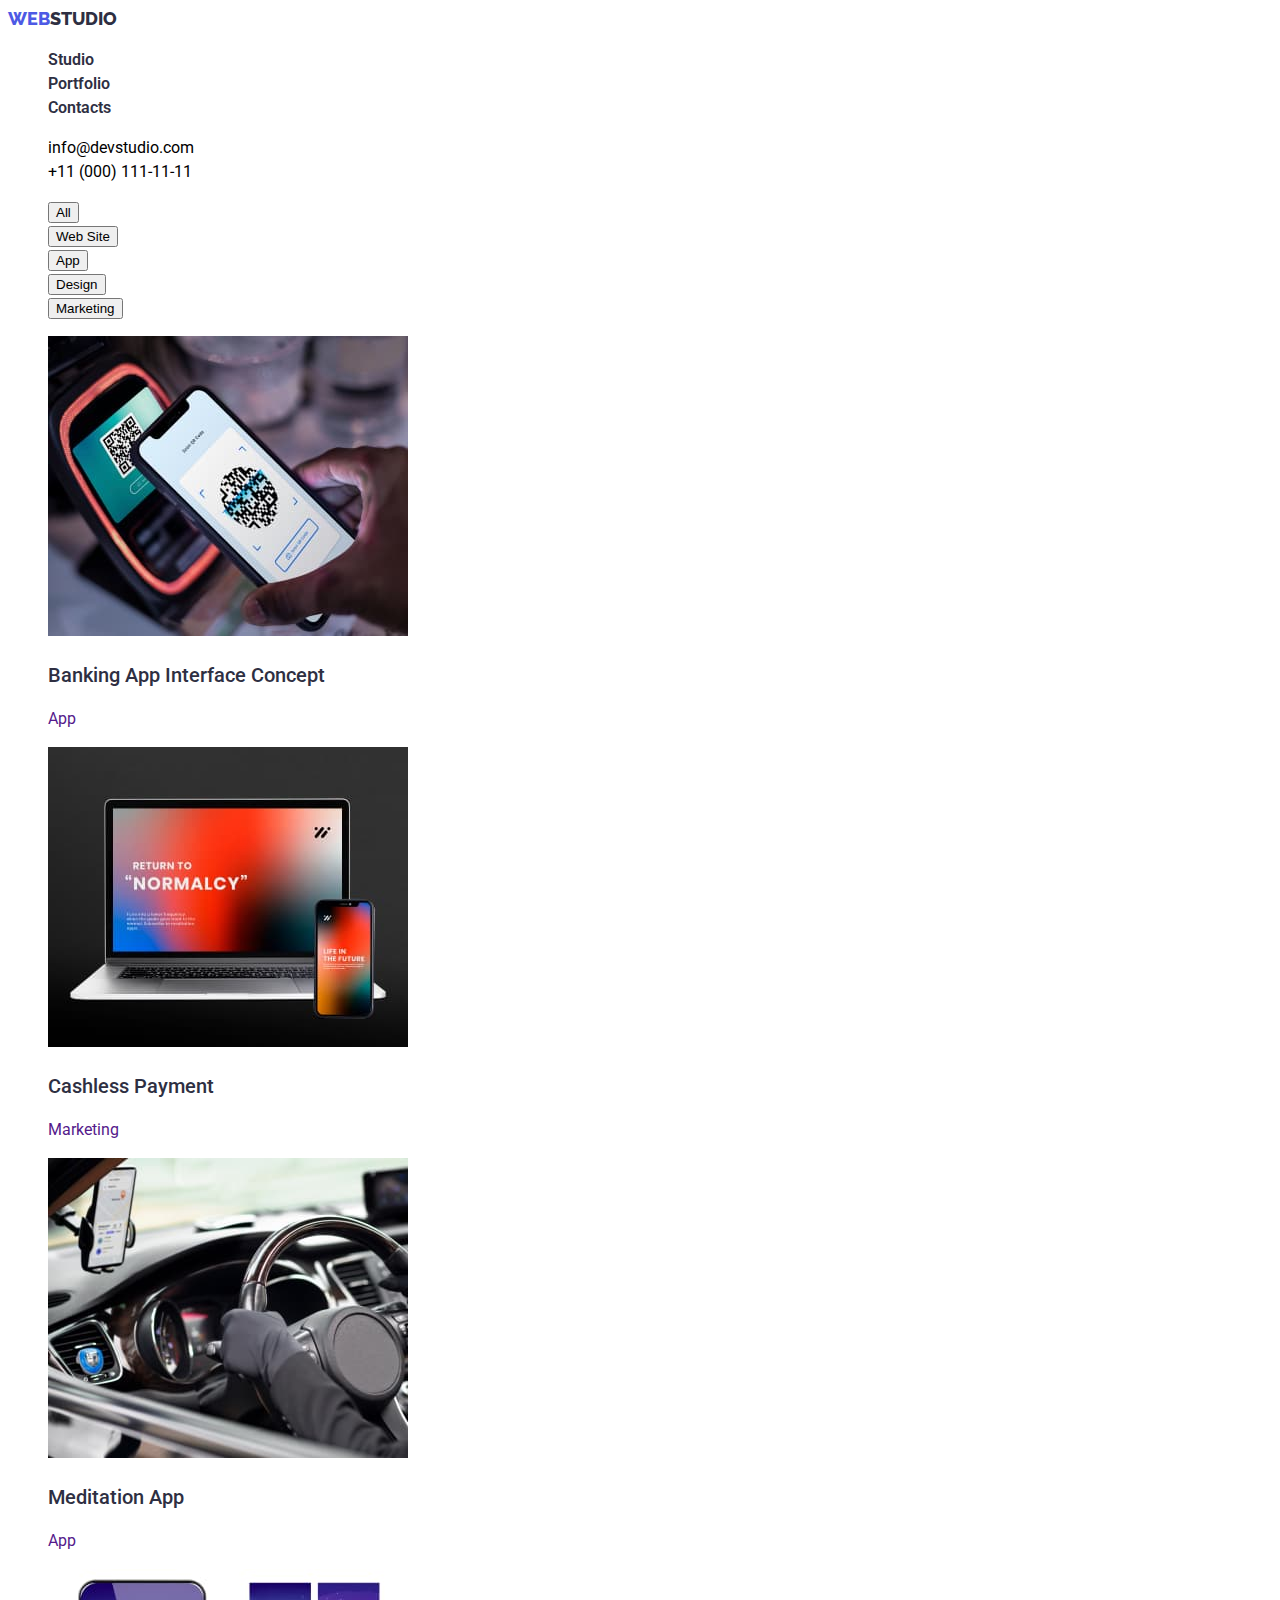
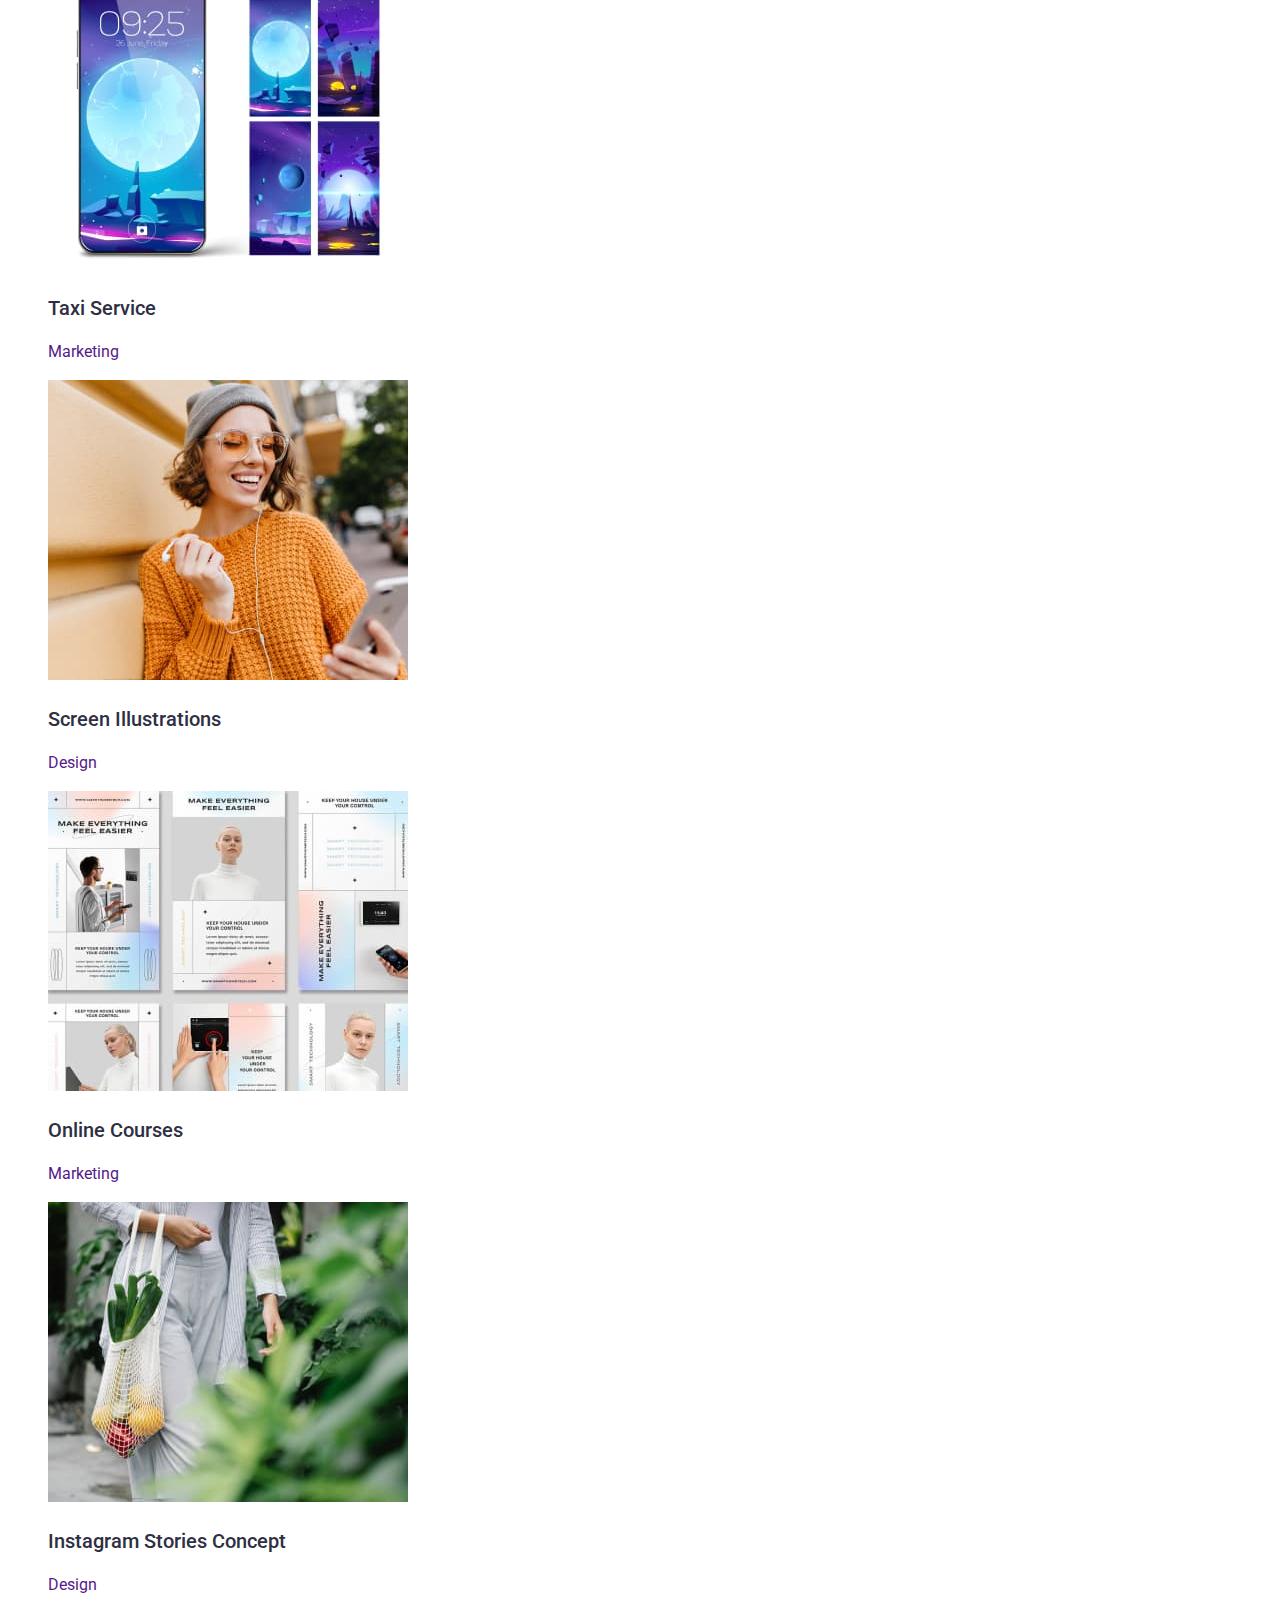
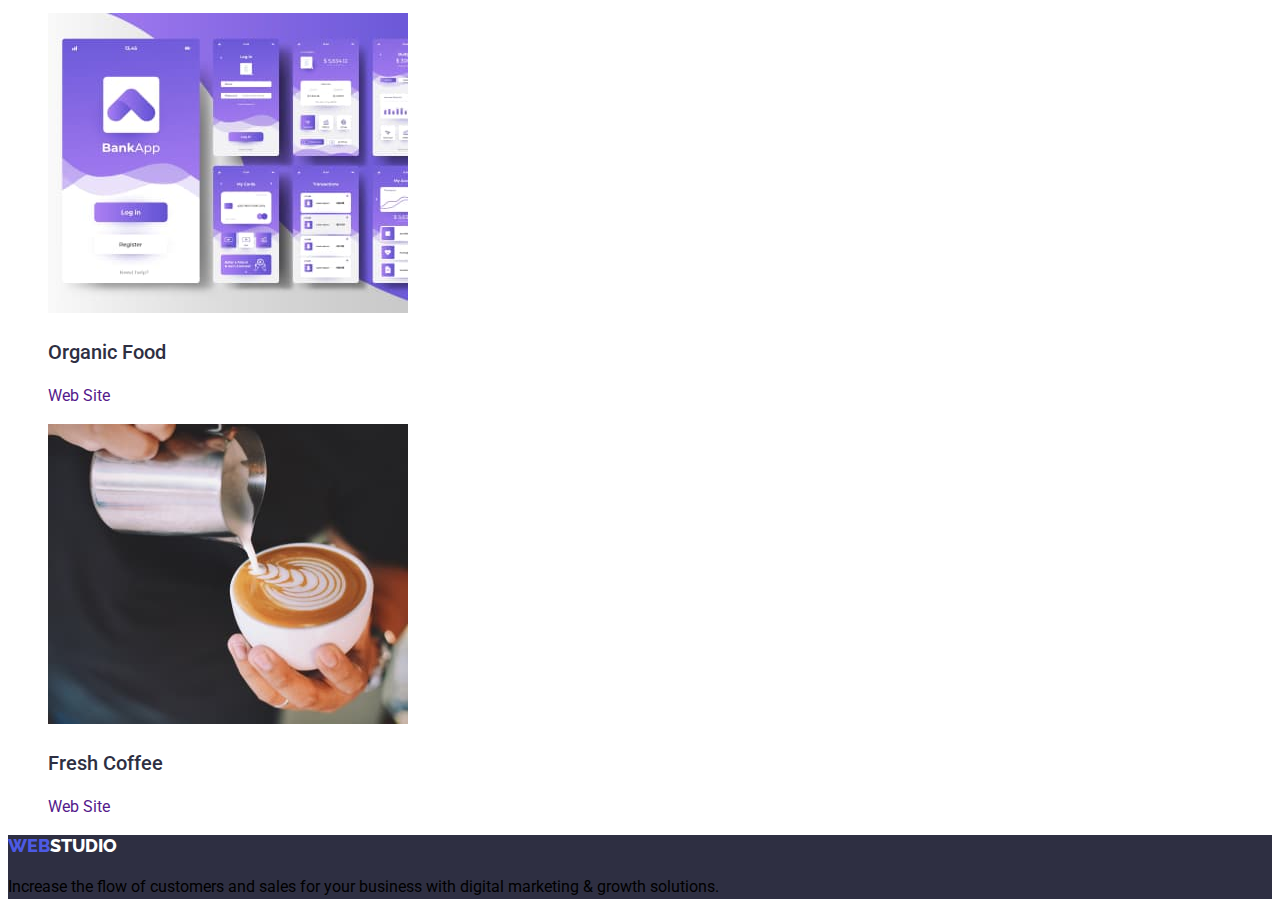
==== portfolio.html @ 85696b5b "main" ====
<!DOCTYPE html>
<html lang="en">
  <head>
    <meta charset="UTF-8" />
    <meta http-equiv="X-UA-Compatible" content="IE=edge" />
    <meta name="viewport" content="width=device-width, initial-scale=1.0" />
    <title>Document</title>
    <link href="./styles.css" rel="stylesheet" type="text/css" />
		<link rel="preconnect" href="https://fonts.googleapis.com">
		<link rel="preconnect" href="https://fonts.gstatic.com" crossorigin>
		<link href="https://fonts.googleapis.com/css2?family=Raleway:wght@800&family=Roboto:wght@400;500;700;900&display=swap" rel="stylesheet">
  </head>
  <body>
    <header class="header-title">
      <nav>
        <a href="./index.html" class="logo"
          ><span class="logo-web">Web</span>Studio</a
        >
        <ul>
          <li><a class = "nav-a" href="">Studio</a></li>
          <li><a class = "nav-a" href="./portfolio.html">Portfolio</a></li>
          <li><a class = "nav-a" href="">Contacts</a></li>
      </nav>
      <address>
        <ul>
          <li>
            <a class="address-a" href="mailto:info@devstudio.com">info@devstudio.com</a>
          </li>
          <li>
            <a class="address-a" href="tel:+110001111111">+11 (000) 111-11-11</a>
          </li>
        </ul>
      </address>
    </header>
    <main>
      <section>
        <h2 hidden>Filter</h2>
        <nav>
          <ul>
            <li class="li-button"><button type="button" >All</button></li>
            <li class="li-button"><button type="button" >Web Site</button></li>
            <li class="li-button"><button type="button" >App</button></li>
            <li class="li-button"><button type="button" >Design</button></li>
            <li class="li-button"><button type="button" >Marketing</button></li>
          </ul>
        </nav>
        <ul>
          <li>
            <a href="">
              <img src="./images/img(1).jpg" alt="image" width="360" />
              <h3 class="tertiary-h">Banking App Interface Concept</h3>
              <p>App</p></a
            >
          </li>
          <li>
            <a href="">
              <img src="./images/img(2).jpg" alt="image" width="360" />
              <h3 class="tertiary-h">Cashless Payment</h3>
              <p>Marketing</p></a
            >
          </li>
          <li>
            <a href="">
              <img src="./images/img(3).jpg" alt="image" width="360" />
              <h3 class="tertiary-h">Meditation App</h3>
              <p>App</p></a
            >
          </li>
          <li>
            <a href="">
              <img src="./images/img(4).jpg" alt=image" width="360" />
              <h3 class="tertiary-h">Taxi Service</h3>
              <p>Marketing</p></a
            >
          </li>
          <li>
            <a href="">
              <img src="./images/img(5).jpg" alt="image" width="360" />
              <h3 class="tertiary-h">Screen Illustrations</h3>
              <p>Design</p></a
            >
          </li>
          <li>
            <a href="">
              <img src="./images/img(6).jpg" alt="image" width="360" />
              <h3 class="tertiary-h">Online Courses</h3>
              <p>Marketing</p></a
            >
          </li>
          <li>
            <a href="">
              <img src="./images/img(7).jpg" alt="image" width="360" />
              <h3 class="tertiary-h">Instagram Stories Concept</h3>
              <p>Design</p></a
            >
          </li>
          <li>
            <a href="">
              <img src="./images/img(8).jpg" alt="image" width="360" />
              <h3 class="tertiary-h">Organic Food</h3>
              <p>Web Site</p></a
            >
          </li>
          <li>
            <a href="">
              <img src="./images/img(9).jpg" alt="image" width="360" />
              <h3 class="tertiary-h">Fresh Coffee</h3>
              <p>Web Site</p></a
            >
          </li>
        </ul>
      </section>
    </main>
    <footer>
      <a href="./index.html" class="logo logo-bottom"
          ><span class="logo-web">Web</span>Studio</a
        >
      <p class="footer-p">
        Increase the flow of customers and sales for your business with digital
        marketing & growth solutions.
      </p>
    </footer>
  </body>
</html>
---- styles.css ----
:root {
  --primary-text-color: #434455;
  --secondary-text: #fff;
  --primary-brand: #4d5ae5;
  --success: #31d0aa;
  --dark: #2e2f42;
  --subtle-text: #8e8f99;
  --accent: #e7e9fc;
  --light: #f4f4fd;
}

body {
  font-family: Roboto, sans-serif;
  color: var(--primary-text);
  font-weight: regular;
  font-size: 16px;
  line-height: 1.5;
  letter-spacing: 2%;
}

/*без глобальных селекторов не обойтись ¯\_( ͡❛ ͜ʖ ͡❛)_/¯ */
ul {
  list-style-type: none;
}
a {
  text-decoration: none;
}

.logo {
  text-transform: uppercase;
  font-family: raleway, sans-serif;
  font-size: 18px;
  font-weight: 800;
  line-height: 1.17%;
  letter-spacing: 3%;
  color: var(--dark);
}

.logo-web {
  color: var(--primary-brand);
}

.title-header {
  font-weight: semibold;
  font-size: 56;
  line-height: 60px;
}
.nav-a {
  font-weight: 600;
  color: var(--dark);
}
.nav-a:hover {
  color: var(--primary-text);
}

.nav-a:active {
  color: var(--primary-brand);
}
.address-a {
  font-style: normal;
  color: var(--primary-text);
}

/* футер все равно один на страние + одинаковый между ними ¯\_( ͡❛ ͜ʖ ͡❛)_/¯ */

footer {
  background-color: var(--dark);
}

.logo-bottom {
  color: var(--secondary-text);
}
.footer-p {
  color: var(---secondary-text);
}

.title-section {
  background-color: var(--dark);
  text-align: center;
}
.title-h {
  font-weight: 700;
  font-size: 56px;
  line-height: 1.07;
  color: var(--secondary-text);
}
.title-button {
  background-color: var(--primary-brand);
  font-weight: 500;
  letter-spacing: 4%;
  color: var(--secondary-text);
  vertical-align: center;
}
.tertiary-h {
  font-weight: 500;
  font-size: 20px;
  line-height: 1.2;
  color: #2e2f42;
}
.secondary-h {
  font-weight: 700;
  font-size: 36px;
  line-height: 1.1;
  text-align: center;
}
.team-section {
  background-color: var(--light);
}

.team-li :not(img) {
  text-align: center;
}

.li-button {
  cursor: pointer;
}
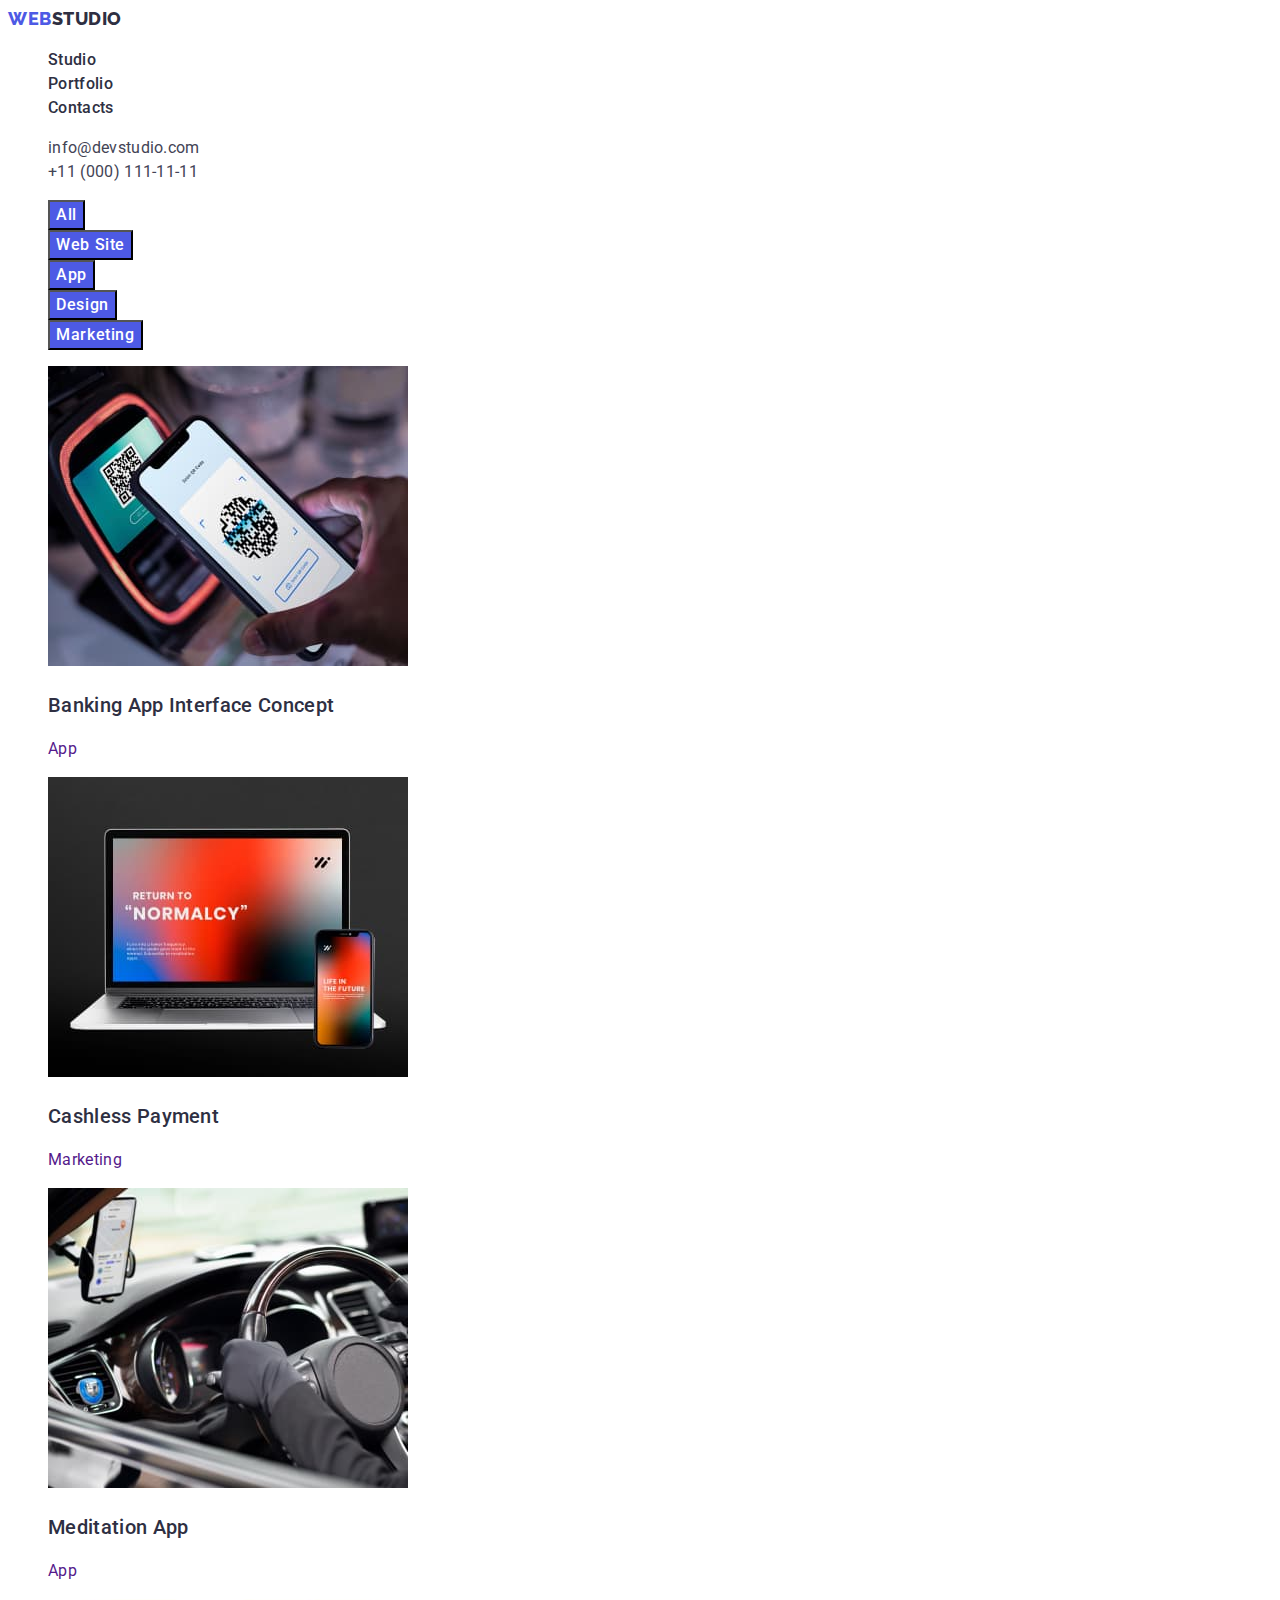
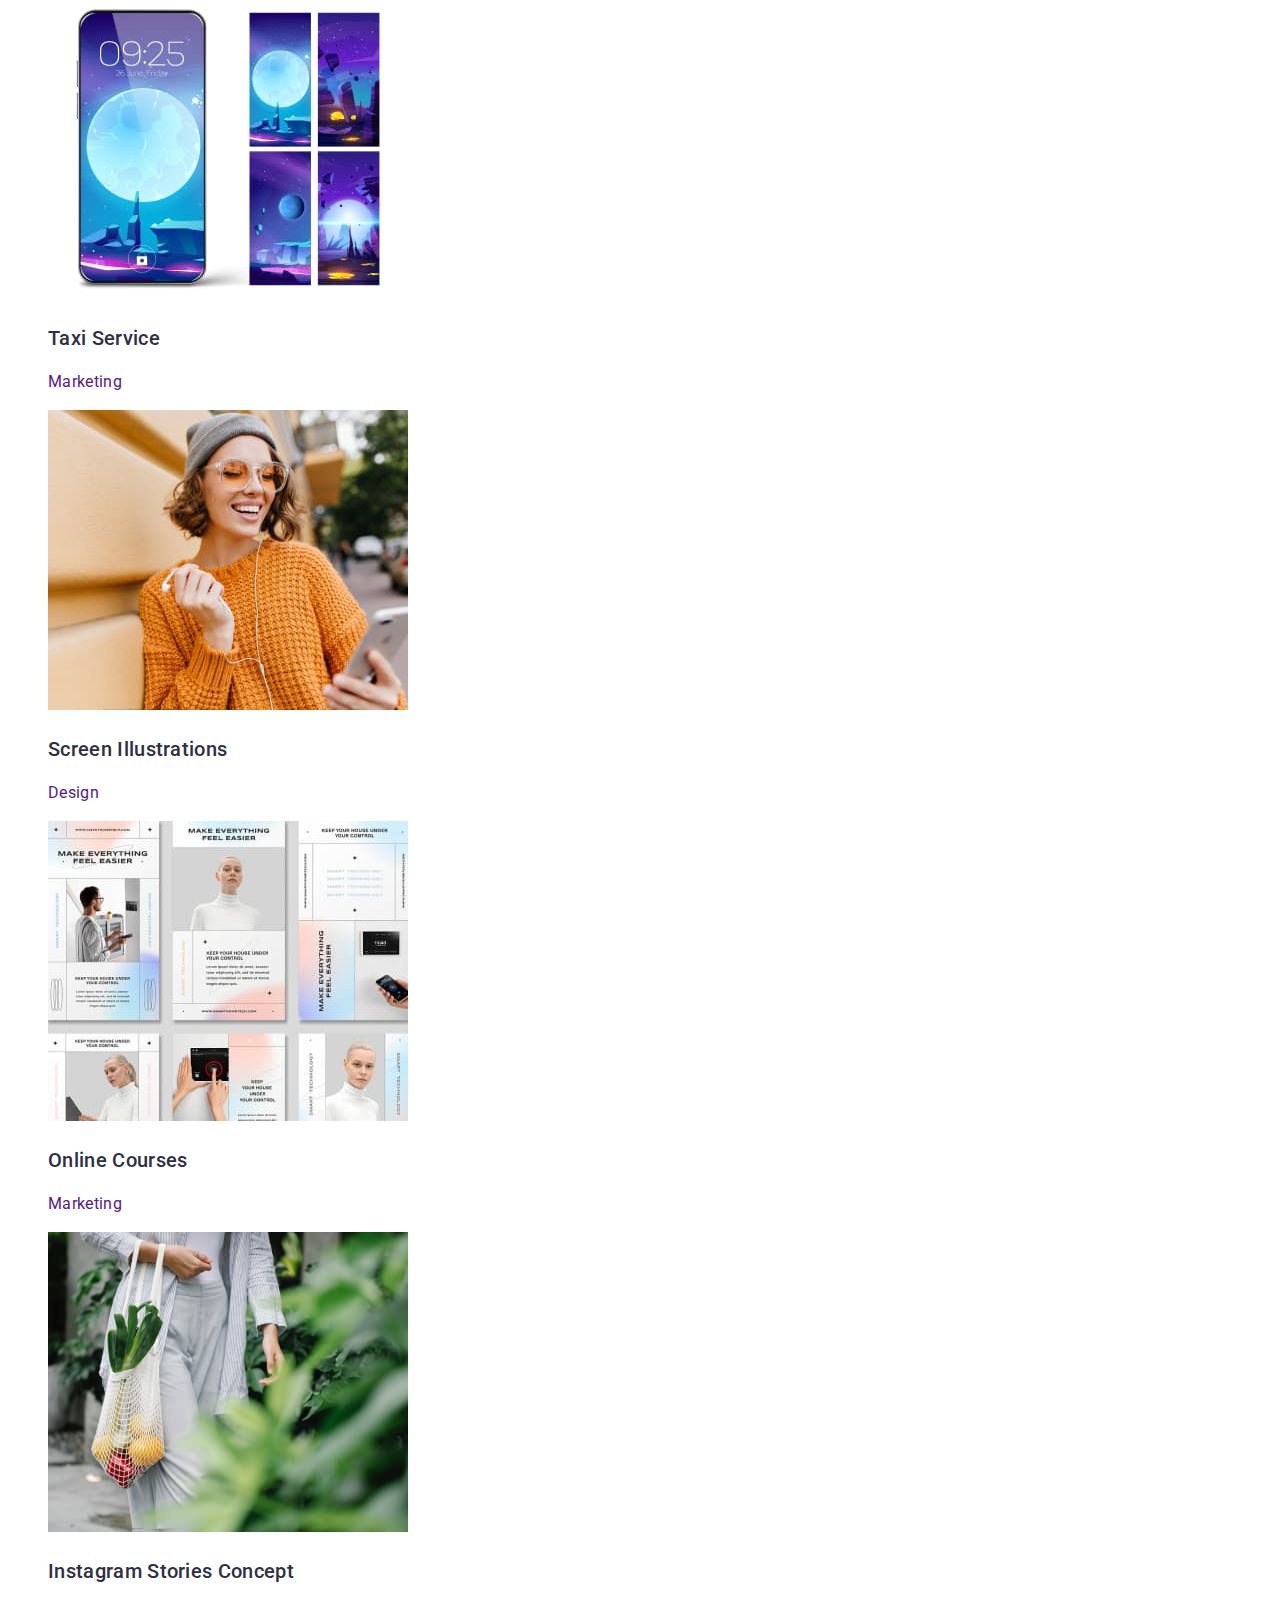
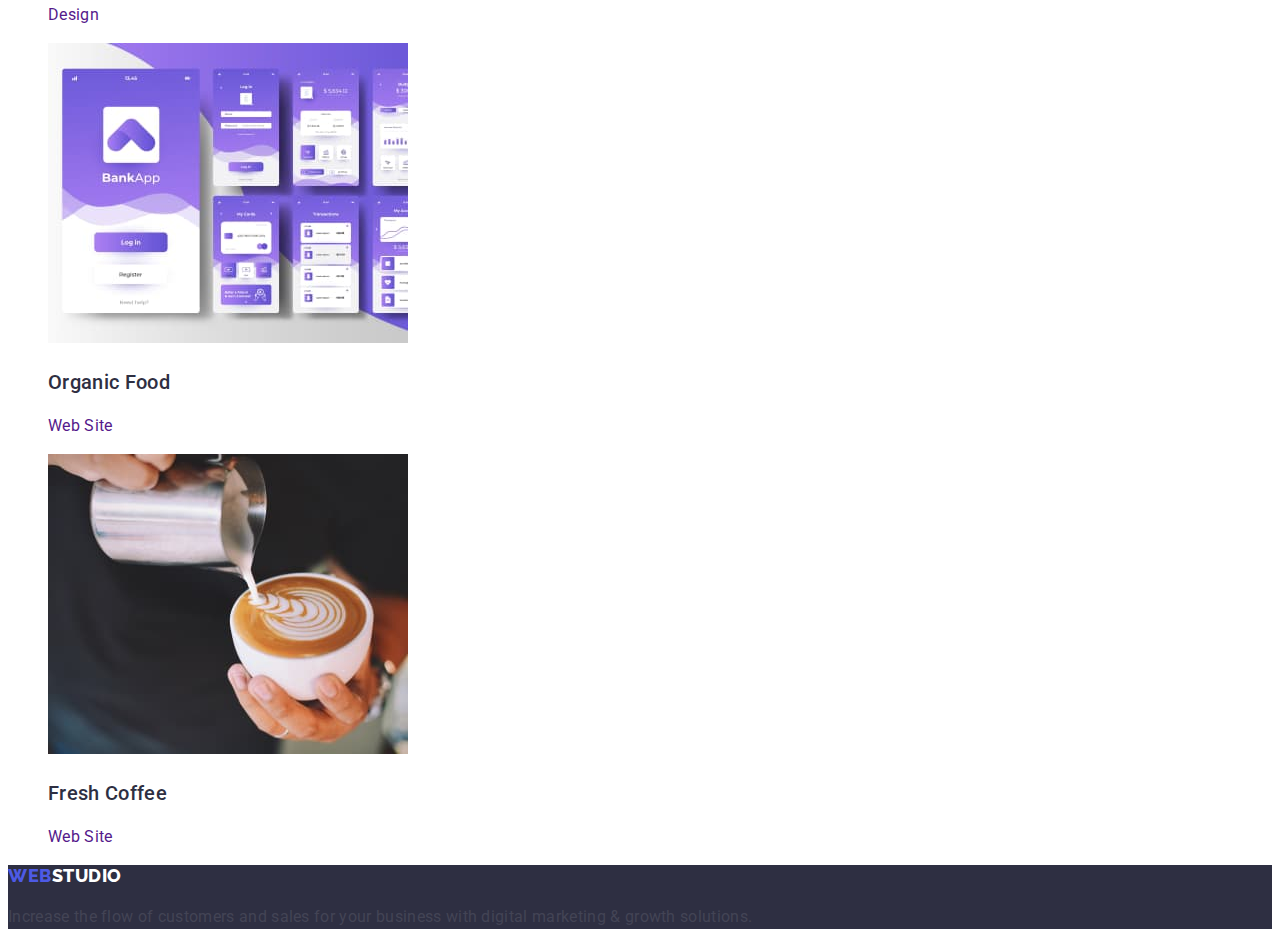
==== commit b84014b0: "qqq" ====
--- a/portfolio.html
+++ b/portfolio.html
@@ -35,15 +35,13 @@
     <main>
       <section>
         <h2 hidden>Filter</h2>
-        <nav>
           <ul>
-            <li class="li-button"><button type="button" >All</button></li>
-            <li class="li-button"><button type="button" >Web Site</button></li>
-            <li class="li-button"><button type="button" >App</button></li>
-            <li class="li-button"><button type="button" >Design</button></li>
-            <li class="li-button"><button type="button" >Marketing</button></li>
-          </ul>
-        </nav>
+            <li><button class="buttons" type="button" >All</button></li>
+            <li><button class="buttons" type="button" >Web Site</button></li>
+            <li><button class="buttons" type="button" >App</button></li>
+            <li><button class="buttons" type="button" >Design</button></li>
+            <li><button class="buttons" type="button" >Marketing</button></li>
+          </ul> 
         <ul>
           <li>
             <a href="">
--- a/styles.css
+++ b/styles.css
@@ -1,7 +1,8 @@
 :root {
-  --primary-text-color: #434455;
+  --primary-text: #434455;
   --secondary-text: #fff;
   --primary-brand: #4d5ae5;
+  --active-buttons: #404bbf;
   --success: #31d0aa;
   --dark: #2e2f42;
   --subtle-text: #8e8f99;
@@ -12,10 +13,10 @@
 body {
   font-family: Roboto, sans-serif;
   color: var(--primary-text);
-  font-weight: regular;
+  font-weight: 400;
   font-size: 16px;
   line-height: 1.5;
-  letter-spacing: 2%;
+  letter-spacing: 0.02em;
 }
 
 /*без глобальных селекторов не обойтись ¯\_( ͡❛ ͜ʖ ͡❛)_/¯ */
@@ -31,8 +32,8 @@
   font-family: raleway, sans-serif;
   font-size: 18px;
   font-weight: 800;
-  line-height: 1.17%;
-  letter-spacing: 3%;
+  line-height: 1.17;
+  letter-spacing: 0.03em;
   color: var(--dark);
 }
 
@@ -46,10 +47,11 @@
   line-height: 60px;
 }
 .nav-a {
-  font-weight: 600;
+  font-weight: 500;
   color: var(--dark);
 }
-.nav-a:hover {
+.nav-a:hover,
+:focus {
   color: var(--primary-text);
 }
 
@@ -61,7 +63,7 @@
   color: var(--primary-text);
 }
 
-/* футер все равно один на страние + одинаковый между ними ¯\_( ͡❛ ͜ʖ ͡❛)_/¯ */
+/* футер все равно один на страние + одинаковый между ними¯\_( ͡❛ ͜ʖ ͡❛)_/¯ */
 
 footer {
   background-color: var(--dark);
@@ -79,26 +81,30 @@
   text-align: center;
 }
 .title-h {
-  font-weight: 700;
   font-size: 56px;
   line-height: 1.07;
   color: var(--secondary-text);
 }
-.title-button {
+.buttons {
+  font-family: Roboto, sans-serif;
+  font-size: 16px;
+  line-height: 1.5;
   background-color: var(--primary-brand);
   font-weight: 500;
-  letter-spacing: 4%;
+  letter-spacing: 0.04em;
   color: var(--secondary-text);
-  vertical-align: center;
+  cursor: pointer;
+}
+.buttons:active {
+  background-color: var(--active-buttons);
 }
 .tertiary-h {
   font-weight: 500;
   font-size: 20px;
   line-height: 1.2;
-  color: #2e2f42;
+  color: var(--dark);
 }
 .secondary-h {
-  font-weight: 700;
   font-size: 36px;
   line-height: 1.1;
   text-align: center;
@@ -110,7 +116,3 @@
 .team-li :not(img) {
   text-align: center;
 }
-
-.li-button {
-  cursor: pointer;
-}
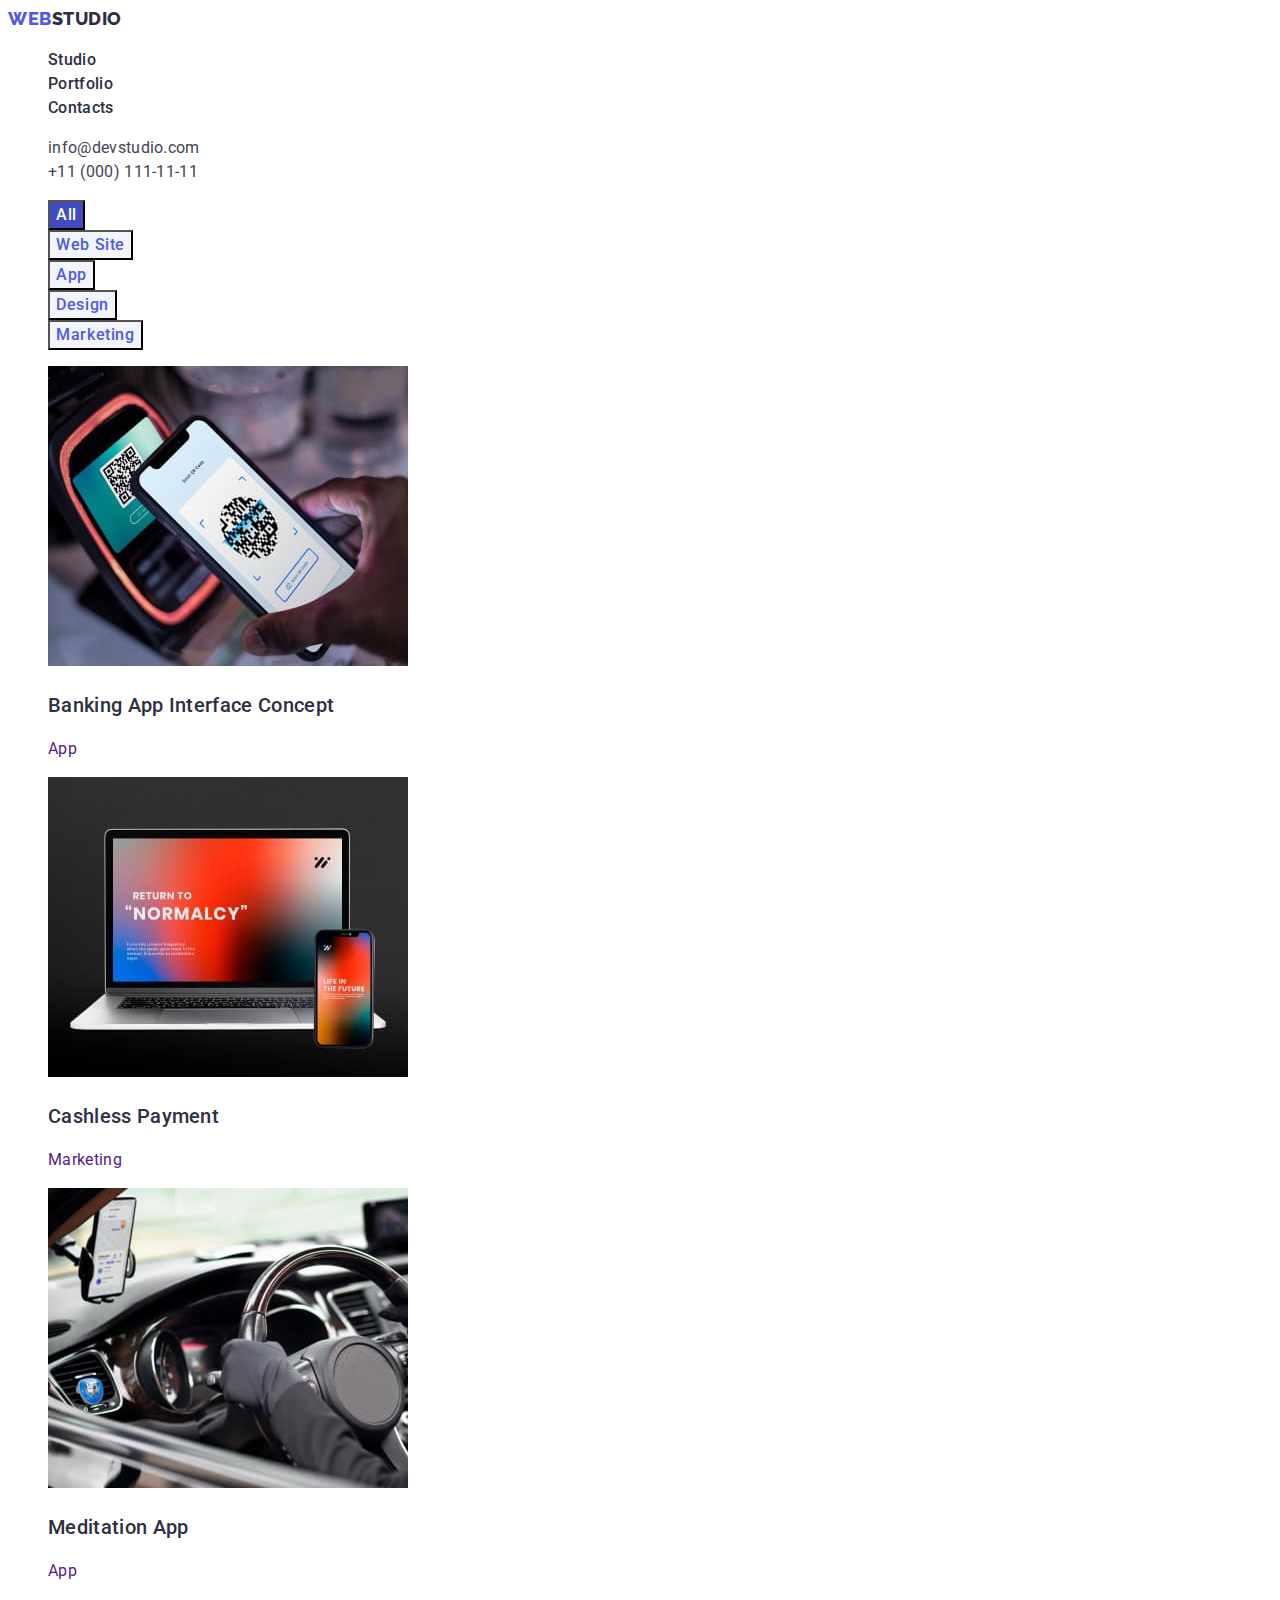
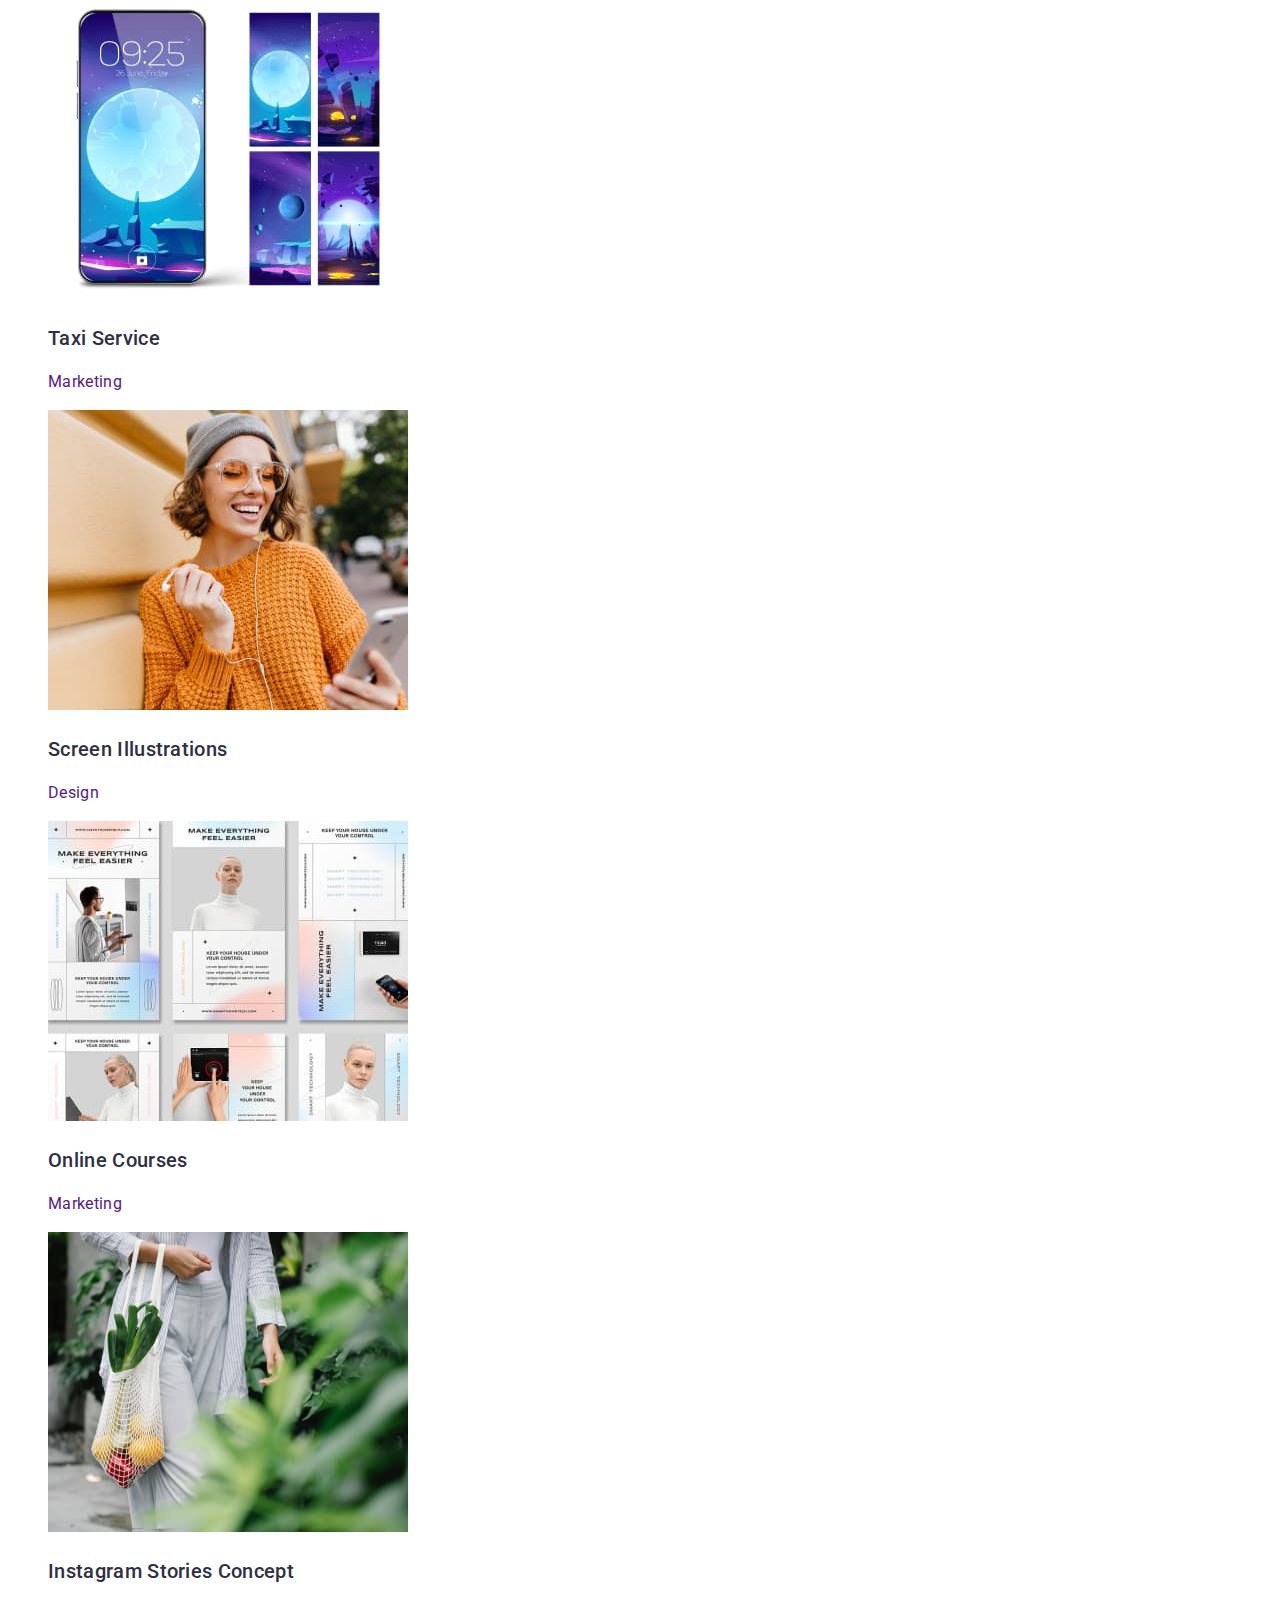
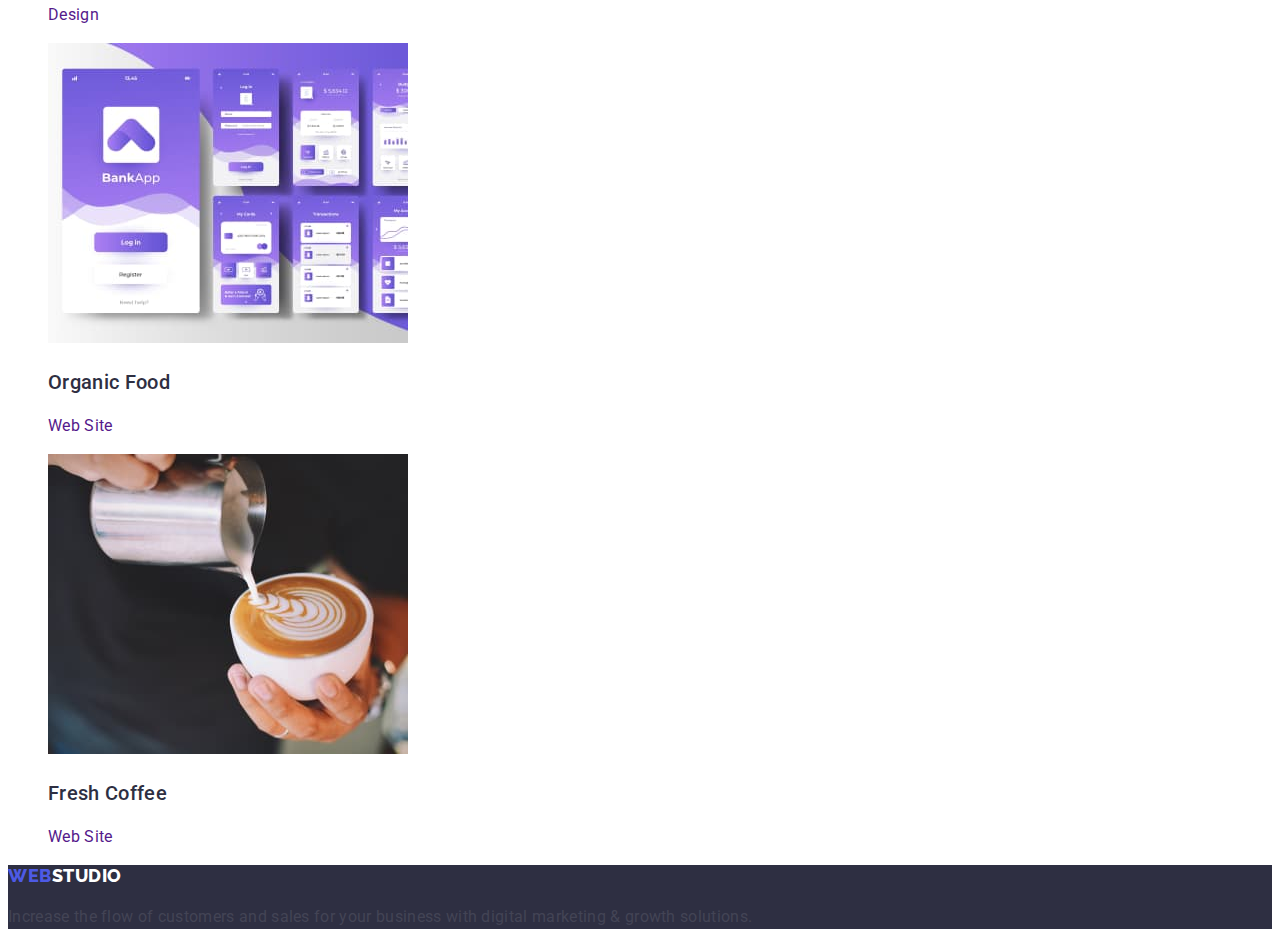
==== commit edd44d8a: "2" ====
--- a/portfolio.html
+++ b/portfolio.html
@@ -6,28 +6,36 @@
     <meta name="viewport" content="width=device-width, initial-scale=1.0" />
     <title>Document</title>
     <link href="./styles.css" rel="stylesheet" type="text/css" />
-		<link rel="preconnect" href="https://fonts.googleapis.com">
-		<link rel="preconnect" href="https://fonts.gstatic.com" crossorigin>
-		<link href="https://fonts.googleapis.com/css2?family=Raleway:wght@800&family=Roboto:wght@400;500;700;900&display=swap" rel="stylesheet">
+    <link rel="preconnect" href="https://fonts.googleapis.com" />
+    <link rel="preconnect" href="https://fonts.gstatic.com" crossorigin />
+    <link
+      href="https://fonts.googleapis.com/css2?family=Raleway:wght@800&family=Roboto:wght@400;500;700;900&display=swap"
+      rel="stylesheet"
+    />
   </head>
   <body>
-    <header class="header-title">
+    <header>
       <nav>
         <a href="./index.html" class="logo"
           ><span class="logo-web">Web</span>Studio</a
         >
         <ul>
-          <li><a class = "nav-a" href="">Studio</a></li>
-          <li><a class = "nav-a" href="./portfolio.html">Portfolio</a></li>
-          <li><a class = "nav-a" href="">Contacts</a></li>
+          <li><a class="nav-a" href="">Studio</a></li>
+          <li><a class="nav-a" href="./portfolio.html">Portfolio</a></li>
+          <li><a class="nav-a" href="">Contacts</a></li>
+        </ul>
       </nav>
       <address>
         <ul>
           <li>
-            <a class="address-a" href="mailto:info@devstudio.com">info@devstudio.com</a>
+            <a class="address-a" href="mailto:info@devstudio.com"
+              >info@devstudio.com</a
+            >
           </li>
           <li>
-            <a class="address-a" href="tel:+110001111111">+11 (000) 111-11-11</a>
+            <a class="address-a" href="tel:+110001111111"
+              >+11 (000) 111-11-11</a
+            >
           </li>
         </ul>
       </address>
@@ -35,13 +43,15 @@
     <main>
       <section>
         <h2 hidden>Filter</h2>
-          <ul>
-            <li><button class="buttons" type="button" >All</button></li>
-            <li><button class="buttons" type="button" >Web Site</button></li>
-            <li><button class="buttons" type="button" >App</button></li>
-            <li><button class="buttons" type="button" >Design</button></li>
-            <li><button class="buttons" type="button" >Marketing</button></li>
-          </ul> 
+        <ul>
+          <li>
+            <button class="buttons active-button" type="button">All</button>
+          </li>
+          <li><button class="buttons" type="button">Web Site</button></li>
+          <li><button class="buttons" type="button">App</button></li>
+          <li><button class="buttons" type="button">Design</button></li>
+          <li><button class="buttons" type="button">Marketing</button></li>
+        </ul>
         <ul>
           <li>
             <a href="">
@@ -111,8 +121,8 @@
     </main>
     <footer>
       <a href="./index.html" class="logo logo-bottom"
-          ><span class="logo-web">Web</span>Studio</a
-        >
+        ><span class="logo-web">Web</span>Studio</a
+      >
       <p class="footer-p">
         Increase the flow of customers and sales for your business with digital
         marketing & growth solutions.
--- a/styles.css
+++ b/styles.css
@@ -13,19 +13,18 @@
 body {
   font-family: Roboto, sans-serif;
   color: var(--primary-text);
-  font-weight: 400;
   font-size: 16px;
   line-height: 1.5;
   letter-spacing: 0.02em;
 }
-
-/*без глобальных селекторов не обойтись ¯\_( ͡❛ ͜ʖ ͡❛)_/¯ */
 ul {
   list-style-type: none;
 }
 a {
   text-decoration: none;
 }
+
+/*без глобальных селекторов не обойтись ¯\_( ͡❛ ͜ʖ ͡❛)_/¯ */
 
 .logo {
   text-transform: uppercase;
@@ -36,16 +35,10 @@
   letter-spacing: 0.03em;
   color: var(--dark);
 }
-
 .logo-web {
   color: var(--primary-brand);
 }
 
-.title-header {
-  font-weight: semibold;
-  font-size: 56;
-  line-height: 60px;
-}
 .nav-a {
   font-weight: 500;
   color: var(--dark);
@@ -85,7 +78,7 @@
   line-height: 1.07;
   color: var(--secondary-text);
 }
-.buttons {
+.order-button {
   font-family: Roboto, sans-serif;
   font-size: 16px;
   line-height: 1.5;
@@ -95,9 +88,31 @@
   color: var(--secondary-text);
   cursor: pointer;
 }
-.buttons:active {
+.buttons {
+  font-family: Roboto, sans-serif;
+  font-size: 16px;
+  line-height: 1.5;
+  background-color: var(--light);
+  font-weight: 500;
+  letter-spacing: 0.04em;
+  color: var(--primary-brand);
+  cursor: pointer;
+}
+
+.buttons:hover {
+  background-color: var(--primary-brand);
+  color: var(--secondary-text);
+}
+.buttons:focus {
   background-color: var(--active-buttons);
+  color: var(--secondary-text);
 }
+
+.active-button {
+  background-color: var(--active-buttons);
+  color: var(--secondary-text);
+}
+
 .tertiary-h {
   font-weight: 500;
   font-size: 20px;
